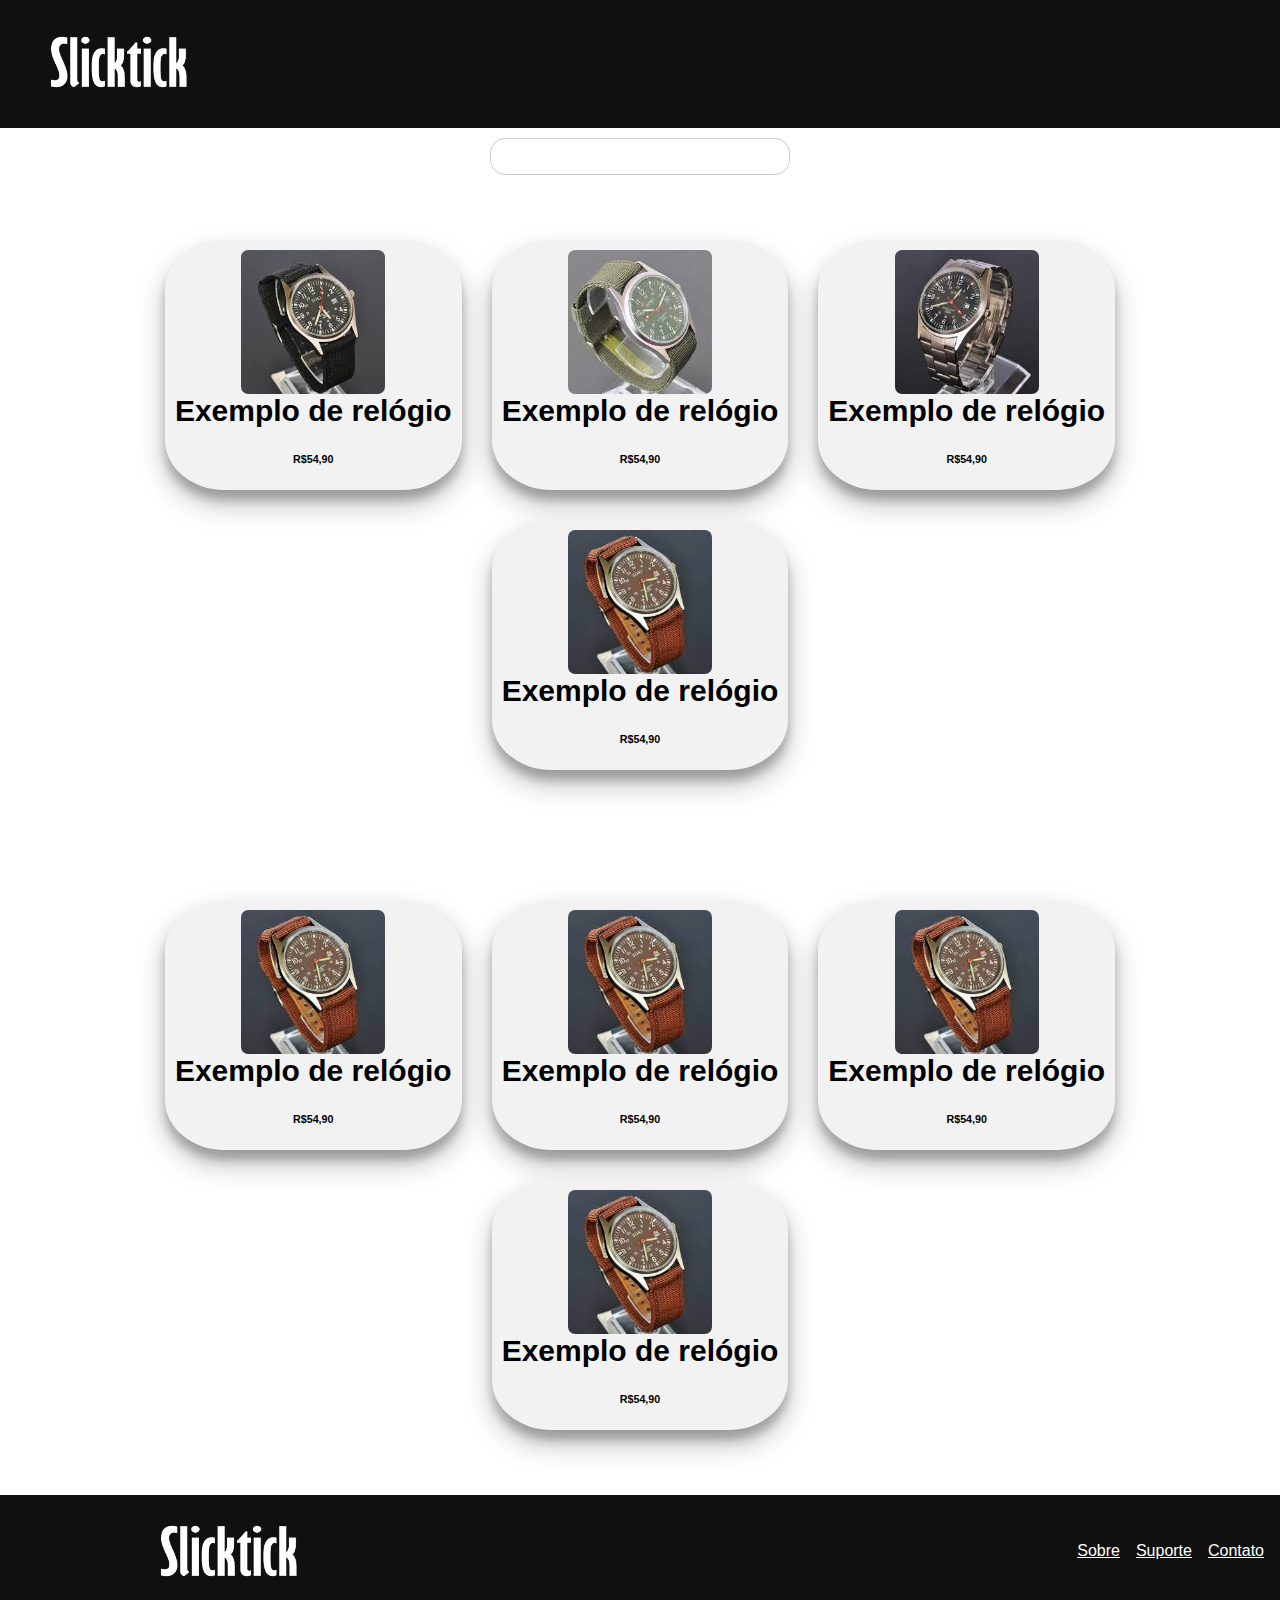
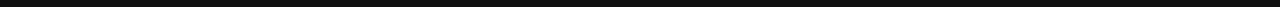
==== index.html @ 61d04b7a "remoção da pasta incomodante" ====
<!DOCTYPE html>
<html lang="pt-br">
  <head>
    <meta charset="UTF-8">
    <meta name="viewport" content="width=device-width, initial-scale=1.0">
    <link rel="stylesheet" href="style.css">
    <link rel="stylesheet" href="classes.css">
    <title>SlickTick</title>
  </head>
  <body>
    
    <div class="header">
      <a class="home-button" href="index.html"><img src="img/Slick_Tick.png" alt="Logo" class="logo"></a>
    </div>

    <div class="searchwrapper">
        <center>
            <input type="search" class="searchbar">
        </center>
    </div>

    <div class="gallery">
        <div class="content">
        <a class ="buylink" href="buypage.html">
          <img class="products-image" src="relogio2.jpeg">
          <h3 class="product-title">Exemplo de relógio</h3>
          <h6>R$54,90</h6>
          </a>
        </div>

        <div class="content">
          <a class ="buylink" href="buypage.html">
            <img class="products-image" src="relogio3.jpeg">
            <h3 class="product-title">Exemplo de relógio</h3>
            <h6>R$54,90</h6>
          </a>
        </div>

        <div class="content">
          <a class ="buylink" href="buypage.html">
            <img class="products-image" src="relogio4.jpeg">
            <h3 class="product-title">Exemplo de relógio</h3>
            <h6>R$54,90</h6>
          </a>
        </div>

        <div class="content">
          <a class ="buylink" href="buypage.html">
            <img class="products-image" src="relogio5.jpeg">
            <h3 class="product-title">Exemplo de relógio</h3>
            <h6>R$54,90</h6>
          </a>
        </div>
    </div>
    <div class="gallery"> <!--Alterar imagens para novas-->
      <div class="content">
        <a class ="buylink" href="buypage.html">
          <img class="products-image" src="relogio5.jpeg">
          <h3 class="product-title">Exemplo de relógio</h3>
          <h6>R$54,90</h6>
        </a>
      </div>

      <div class="content">
        <a class ="buylink" href="buypage.html">
          <img class="products-image" src="relogio5.jpeg">
          <h3 class="product-title">Exemplo de relógio</h3>
          <h6>R$54,90</h6>
        </a>
      </div>

      <div class="content">
        <a class ="buylink" href="buypage.html">
          <img class="products-image" src="relogio5.jpeg">
          <h3 class="product-title">Exemplo de relógio</h3>
          <h6>R$54,90</h6>
        </a>
      </div>

      <div class="content">
        <a class ="buylink" href="buypage.html">
          <img class="products-image" src="relogio5.jpeg">
          <h3 class="product-title">Exemplo de relógio</h3>
          <h6>R$54,90</h6>
        </a>
      </div>
    </div>

    <footer class="footer"><!--Adicionar links-->
      <img src="img/Slick_Tick.png" alt="Logo" class="logo">
      <div class="abouts">
        <a class="about-txt" href="about.html">Sobre</a>
        <a class="about-txt" href="link">Suporte</a>
        <a class="about-txt" href="contact.html">Contato</a>
        <!-- Adicionar Políticas do site, pode ser gerado na internet -->
      </div>
    </footer>

  </body>
</html>
---- style.css ----
.searchbar {
    width: 300px;
    padding: 10px;
    border: 1px solid #ccc;
    outline: none;
    text-align: left;
    margin-top: 10px;
    border-radius: 15px;
}

.product-title {
    text-align: center;
    font-size: 30px;
    margin: 0;
    padding-top: 10px;
    padding: 0 10px 0 10px;
}

.gallery {
    display: flex;
    flex-wrap: wrap;
    width: 100%;
    justify-content: center;
    align-items: center;
    margin: 50px 0;
}

.content {
    width: 10%rem;
    margin: 15px;
    box-sizing: border-box;
    float: left;
    text-align: center;
    border-radius: 20%;
    cursor: pointer;
    padding-top: 10px;
    box-shadow: 0 14px 28px rgba(0,0,0,0.25), 0 10px 10px rgba(0,0,0,0.22);
    transition: .4s;
    background: #f2f2f2;
    
}

.content:hover {
    box-shadow: 0 3px 6px rgba(0,0,0,0.11), 0 3px 6px rgba(0,0,0,0.23);
}

.products-image {
    width: 9rem;
    height: 9rem;
    text-align: center;
    margin: 0 auto;
    display: block;
    border-radius: 5%;
    
}

.buylink {
    text-decoration: none;
    color: #000000;
}
---- classes.css ----
body {
    font-family: 'Gill Sans', 'Gill Sans MT', Calibri, 'Trebuchet MS', sans-serif;
    min-height: 100vh;
    margin: 0;
    display: flex;
    flex-direction: column;
}
.header {
    background-color: #101010;
    color: #ffffff;
    height: 8rem;
    margin: 0;
    width: 110%;
    display: flex;
    align-items: flex-start;
    justify-content: space-between;
    align-items: center;
}
.logo {
    flex-direction: row;
    font-weight: bolder;
    text-transform: uppercase;
    text-shadow: 0.2rem 0.2rem rgb(189, 143, 26);
    margin-left: 7.25%;
}
.footer {
    background-color: #101010;
    color: #ffffff;
    height: 3rem;
    width: 100%;
    display: flex;
    align-items: flex-start;
    justify-content: space-between;
    align-items: center;
    margin-top: auto;
    padding: 2rem;
}

.nav {
    display: flex;
    justify-content: end;
}

.abouts {
    display: flex;
    font-size: 1rem;
    margin: 0 3rem 0 0;
}

.logo {
    width: 13rem;
    height: 7rem;
}

.about-txt {
    margin: 0;
    margin: 0 0 0 1rem;
    color: white;

}

.margin-text-div {
    margin-left: 2rem;
    margin-right: 2rem;
}
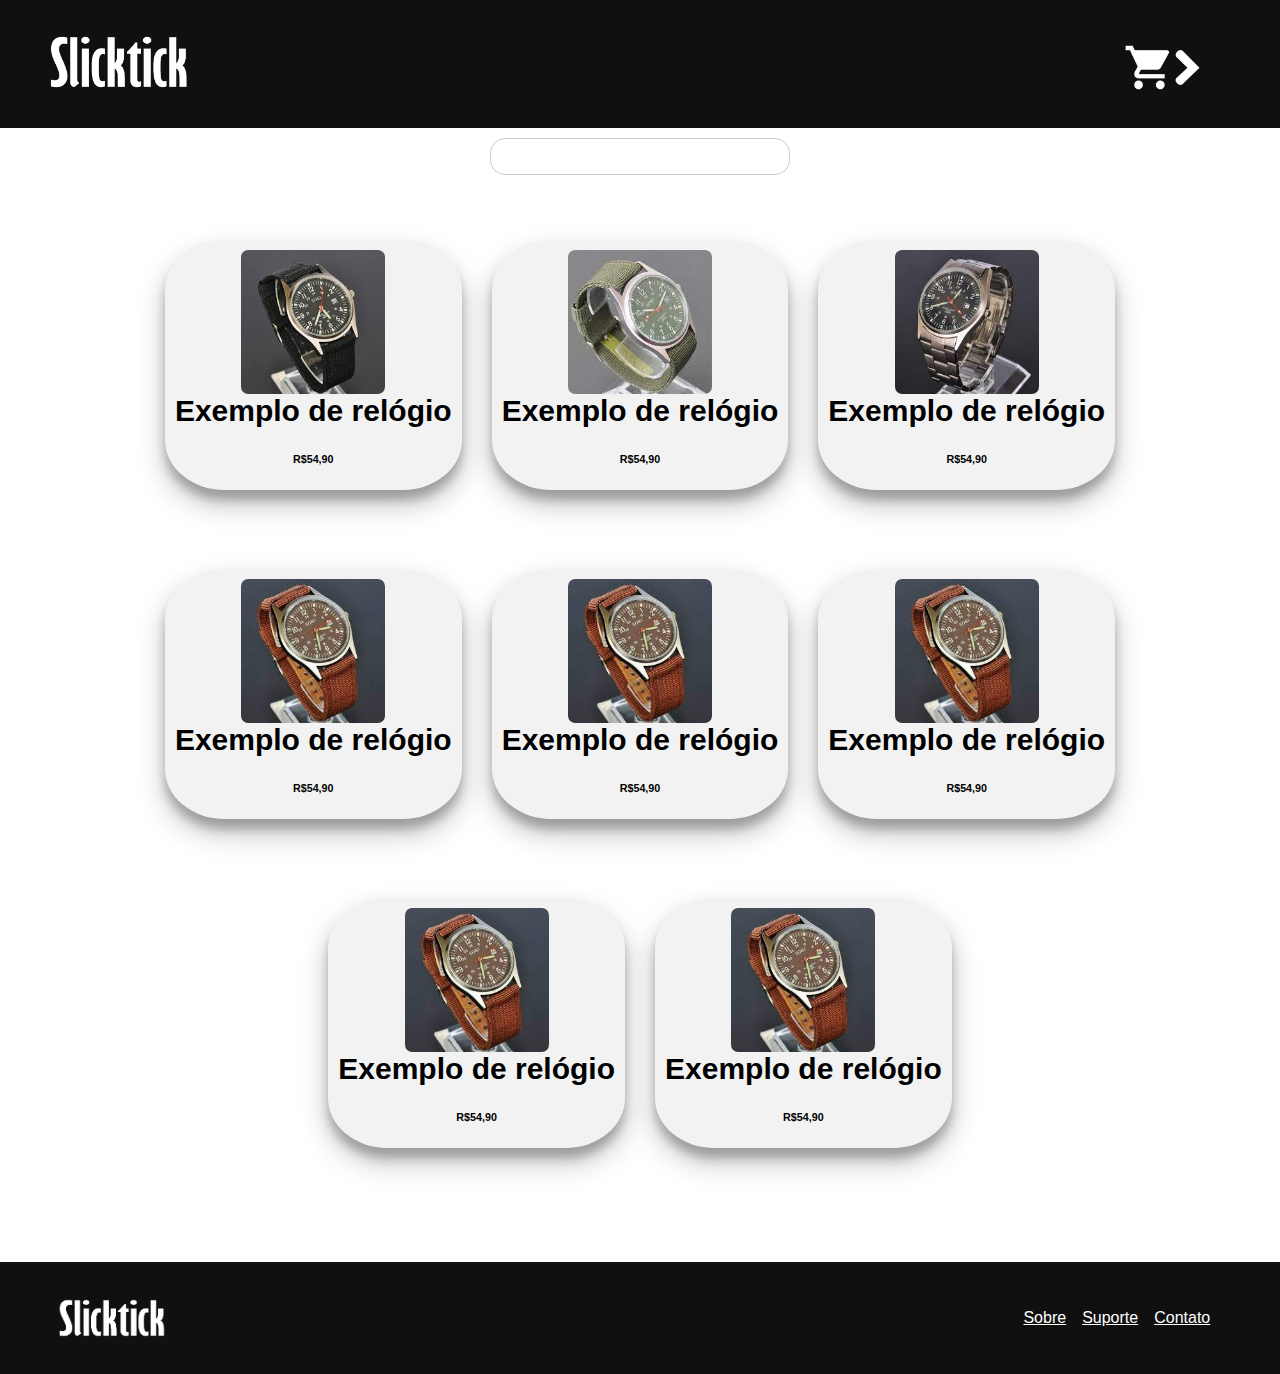
==== commit 19602698: "Super Update bros" ====
--- a/index.html
+++ b/index.html
@@ -5,17 +5,19 @@
     <meta name="viewport" content="width=device-width, initial-scale=1.0">
     <link rel="stylesheet" href="style.css">
     <link rel="stylesheet" href="classes.css">
+    <script src="scripts.js"></script>
     <title>SlickTick</title>
   </head>
   <body>
     
     <div class="header">
       <a class="home-button" href="index.html"><img src="img/Slick_Tick.png" alt="Logo" class="logo"></a>
+      <a class="shopcartbutton" href="shopcart.html"><img src="img/carrinhocompras.png" alt="shopcart" class="shopcart-image"></a>
     </div>
 
     <div class="searchwrapper">
         <center>
-            <input type="search" class="searchbar">
+            <input type="search" class="searchbar" onkeyup="searchProducts()">
         </center>
     </div>
 
@@ -51,8 +53,7 @@
             <h6>R$54,90</h6>
           </a>
         </div>
-    </div>
-    <div class="gallery"> <!--Alterar imagens para novas-->
+
       <div class="content">
         <a class ="buylink" href="buypage.html">
           <img class="products-image" src="relogio5.jpeg">
@@ -87,7 +88,7 @@
     </div>
 
     <footer class="footer"><!--Adicionar links-->
-      <img src="img/Slick_Tick.png" alt="Logo" class="logo">
+      <img src="img/Slick_Tick.png" alt="Logo" class="footerlogo">
       <div class="abouts">
         <a class="about-txt" href="about.html">Sobre</a>
         <a class="about-txt" href="link">Suporte</a>
@@ -95,6 +96,5 @@
         <!-- Adicionar Políticas do site, pode ser gerado na internet -->
       </div>
     </footer>
-
   </body>
 </html>--- a/style.css
+++ b/style.css
@@ -19,7 +19,7 @@
 .gallery {
     display: flex;
     flex-wrap: wrap;
-    width: 100%;
+    width: 100%rem;
     justify-content: center;
     align-items: center;
     margin: 50px 0;
@@ -37,7 +37,7 @@
     box-shadow: 0 14px 28px rgba(0,0,0,0.25), 0 10px 10px rgba(0,0,0,0.22);
     transition: .4s;
     background: #f2f2f2;
-    
+    margin-bottom: 4rem; /* Espaçamento entre os itens */
 }
 
 .content:hover {
--- a/classes.css
+++ b/classes.css
@@ -4,13 +4,14 @@
     margin: 0;
     display: flex;
     flex-direction: column;
+    max-width: 100%;
 }
 .header {
     background-color: #101010;
     color: #ffffff;
     height: 8rem;
     margin: 0;
-    width: 110%;
+    width: 100%;
     display: flex;
     align-items: flex-start;
     justify-content: space-between;
@@ -27,13 +28,19 @@
     background-color: #101010;
     color: #ffffff;
     height: 3rem;
-    width: 100%;
+    margin: 0;
+    width: 95.8%; /*necessário para não criar barra horizontal, tamanho exato*/
     display: flex;
     align-items: flex-start;
     justify-content: space-between;
     align-items: center;
     margin-top: auto;
     padding: 2rem;
+}
+
+.footerlogo {
+    width: 10rem;
+    height: 5rem;
 }
 
 .nav {
@@ -63,3 +70,12 @@
     margin-left: 2rem;
     margin-right: 2rem;
 }
+
+.shopcart-image {
+        width: 4.7rem; /* 70px */
+        height: auto;
+        float: right;
+        margin-top: -6.3%;
+        padding-top: 1rem;
+        padding-right: 5rem;
+}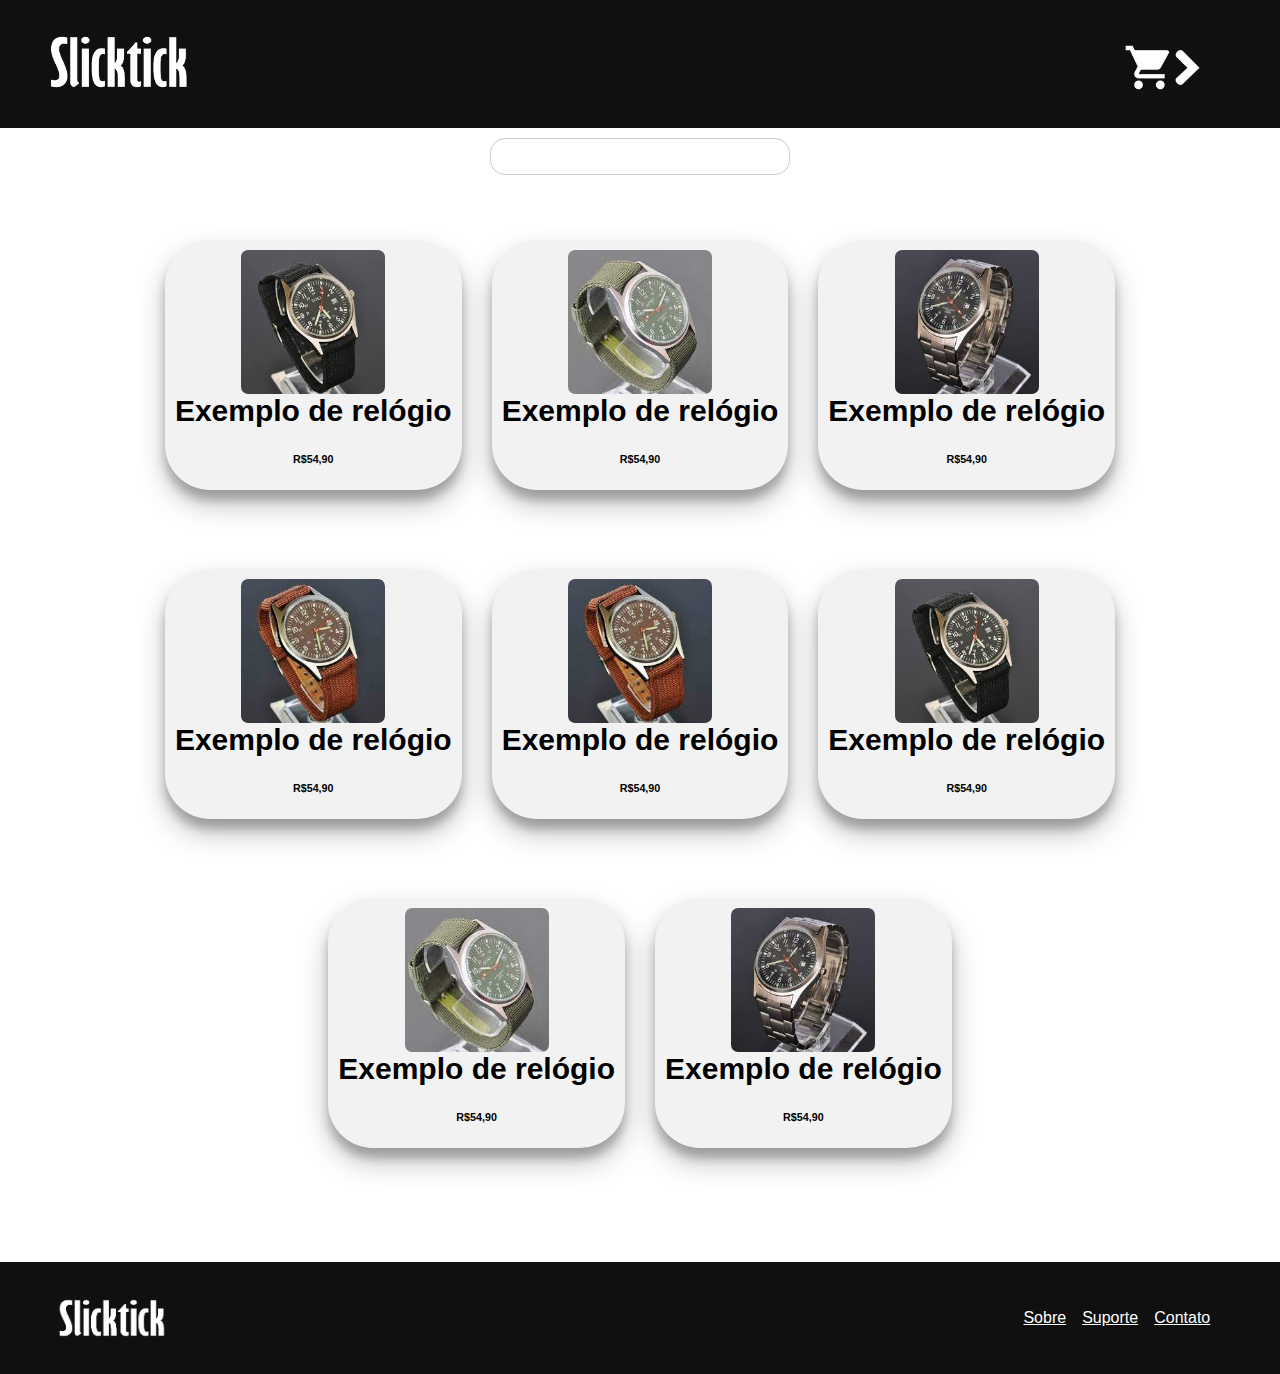
==== commit 228a36f9: "master update 4" ====
--- a/index.html
+++ b/index.html
@@ -23,71 +23,79 @@
 
     <div class="gallery">
         <div class="content">
-        <a class ="buylink" href="buypage.html">
-          <img class="products-image" src="relogio2.jpeg">
+        <a class ="buylink" href="buypage.html" onclick="redirectToBuyPage('productsimages/relogio2.jpeg', 54.90)">
+          <img class="products-image" src="productsimages/relogio2.jpeg">
           <h3 class="product-title">Exemplo de relógio</h3>
           <h6>R$54,90</h6>
           </a>
         </div>
 
         <div class="content">
-          <a class ="buylink" href="buypage.html">
-            <img class="products-image" src="relogio3.jpeg">
+          <a class ="buylink" href="buypage.html" onclick="redirectToBuyPage('productsimages/relogio3.jpeg', 54.90)">
+            <img class="products-image" src="productsimages/relogio3.jpeg">
             <h3 class="product-title">Exemplo de relógio</h3>
             <h6>R$54,90</h6>
           </a>
         </div>
 
         <div class="content">
-          <a class ="buylink" href="buypage.html">
-            <img class="products-image" src="relogio4.jpeg">
+          <a class ="buylink" href="buypage.html" onclick="redirectToBuyPage('productsimages/relogio4.jpeg', 54.90)">
+            <img class="products-image" src="productsimages/relogio4.jpeg">
             <h3 class="product-title">Exemplo de relógio</h3>
             <h6>R$54,90</h6>
           </a>
         </div>
 
         <div class="content">
-          <a class ="buylink" href="buypage.html">
-            <img class="products-image" src="relogio5.jpeg">
+          <a class ="buylink" href="buypage.html" onclick="redirectToBuyPage('productsimages/relogio5.jpeg', 54.90)">
+            <img class="products-image" src="productsimages/relogio5.jpeg">
             <h3 class="product-title">Exemplo de relógio</h3>
             <h6>R$54,90</h6>
           </a>
         </div>
 
       <div class="content">
-        <a class ="buylink" href="buypage.html">
-          <img class="products-image" src="relogio5.jpeg">
+        <a class ="buylink" href="buypage.html" onclick="redirectToBuyPage('productsimages/relogio5.jpeg', 54.90)">
+          <img class="products-image" src="productsimages/relogio5.jpeg">
           <h3 class="product-title">Exemplo de relógio</h3>
           <h6>R$54,90</h6>
         </a>
       </div>
 
       <div class="content">
-        <a class ="buylink" href="buypage.html">
-          <img class="products-image" src="relogio5.jpeg">
+        <a class ="buylink" href="buypage.html" onclick="redirectToBuyPage('productsimages/relogio2.jpeg', 54.90)">
+          <img class="products-image" src="productsimages/relogio2.jpeg">
           <h3 class="product-title">Exemplo de relógio</h3>
           <h6>R$54,90</h6>
         </a>
       </div>
 
       <div class="content">
-        <a class ="buylink" href="buypage.html">
-          <img class="products-image" src="relogio5.jpeg">
+        <a class ="buylink" href="buypage.html" onclick="redirectToBuyPage('productsimages/relogio3.jpeg', 54.90)">
+          <img class="products-image" src="productsimages/relogio3.jpeg">
           <h3 class="product-title">Exemplo de relógio</h3>
           <h6>R$54,90</h6>
         </a>
       </div>
 
       <div class="content">
-        <a class ="buylink" href="buypage.html">
-          <img class="products-image" src="relogio5.jpeg">
+        <a class ="buylink" href="buypage.html" onclick="redirectToBuyPage('productsimages/relogio4.jpeg', 54.90)">
+          <img class="products-image" src="productsimages/relogio4.jpeg">
           <h3 class="product-title">Exemplo de relógio</h3>
           <h6>R$54,90</h6>
         </a>
       </div>
     </div>
 
-    <footer class="footer"><!--Adicionar links-->
+    <script>
+      function redirectToBuyPage(image, price) {
+          localStorage.setItem('selectedProductImage', image);
+          localStorage.setItem('selectedProductPrice', price);
+          window.location.href = 'buypage.html';
+      }
+  </script>
+
+    <footer class="footer">
       <img src="img/Slick_Tick.png" alt="Logo" class="footerlogo">
       <div class="abouts">
         <a class="about-txt" href="about.html">Sobre</a>
--- a/style.css
+++ b/style.css
@@ -31,7 +31,7 @@
     box-sizing: border-box;
     float: left;
     text-align: center;
-    border-radius: 20%;
+    border-radius: 45px;
     cursor: pointer;
     padding-top: 10px;
     box-shadow: 0 14px 28px rgba(0,0,0,0.25), 0 10px 10px rgba(0,0,0,0.22);
@@ -51,7 +51,12 @@
     margin: 0 auto;
     display: block;
     border-radius: 5%;
-    
+}
+
+.productbox-image {
+    display: block;
+    border-radius: 5%;
+    margin-right: 2rem;
 }
 
 .buylink {
@@ -59,4 +64,15 @@
     color: #000000;
 }
 
-
+#product-box {
+    width: 50%;
+    margin: 0 auto;
+    margin-top: 2rem;
+    background-color: #f2f2f2;
+    padding: 20px;
+    border-radius: 60px;
+    padding-left: 3rem;
+    display: flex; /* Torna o contêiner flexível */
+    align-items: center; /* Alinha os itens verticalmente */
+    flex-direction: column; /* Alinha os itens verticalmente */
+}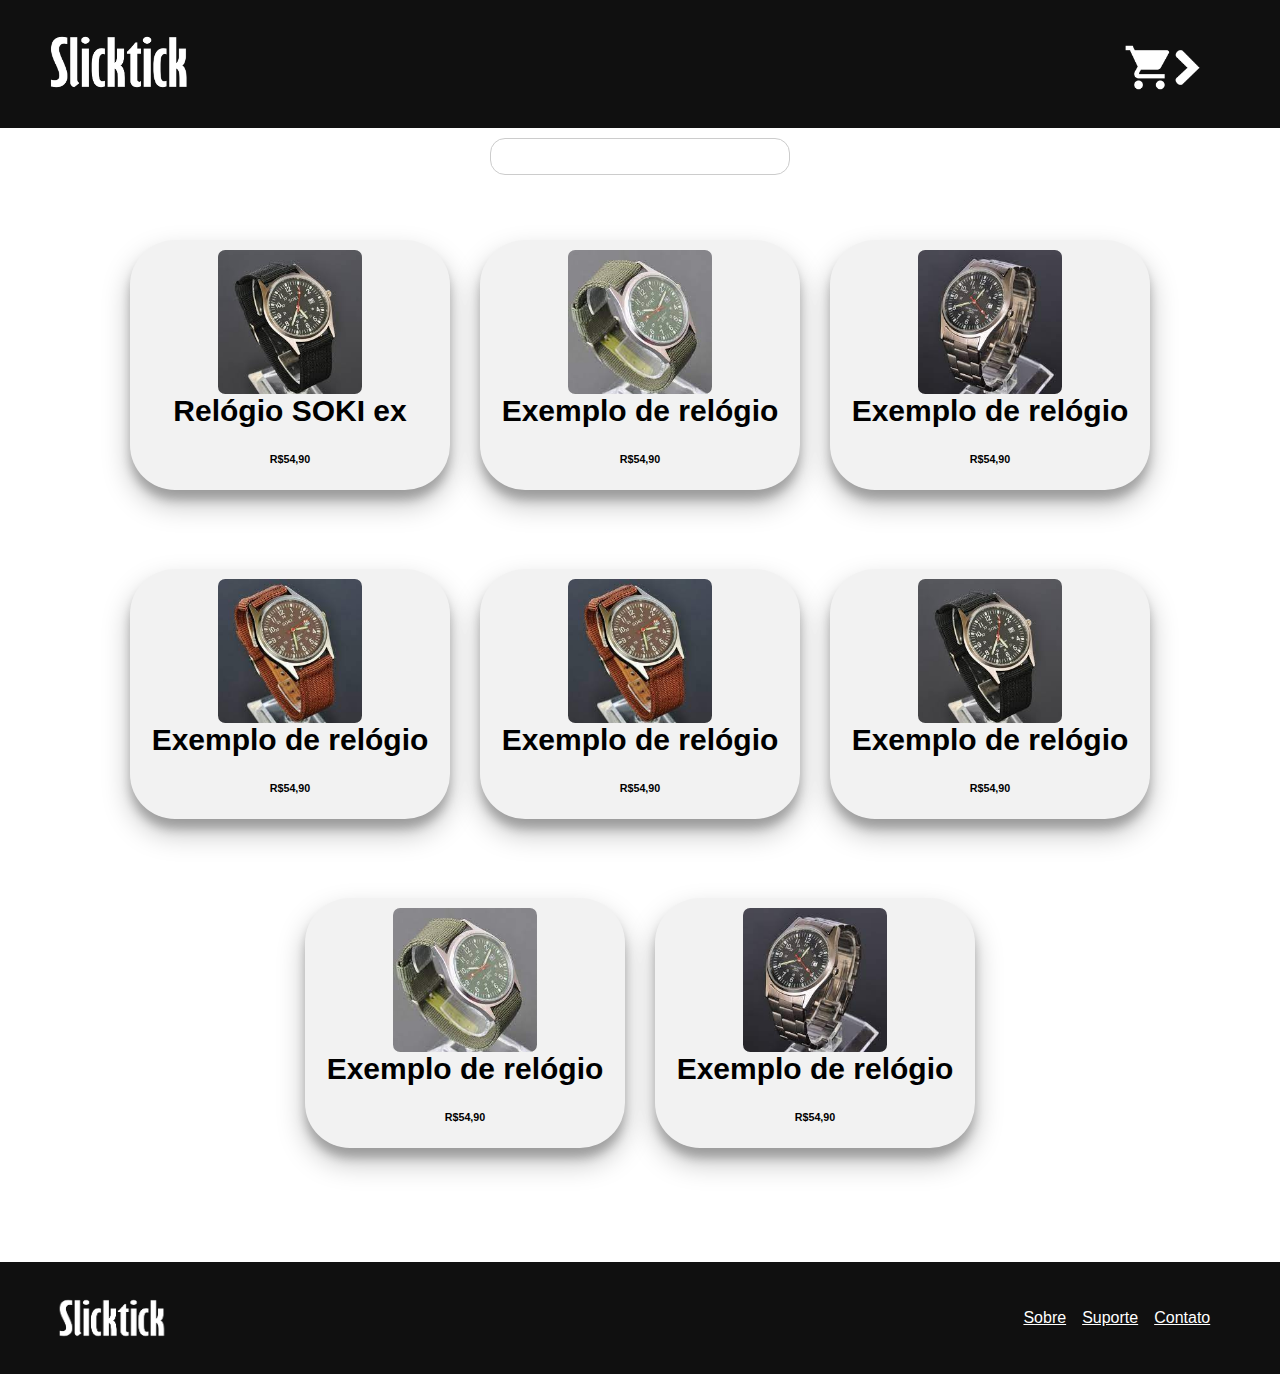
==== commit 7f778ceb: "master udate idk" ====
--- a/index.html
+++ b/index.html
@@ -25,7 +25,7 @@
         <div class="content">
         <a class ="buylink" href="buypage.html" onclick="redirectToBuyPage('productsimages/relogio2.jpeg', 54.90)">
           <img class="products-image" src="productsimages/relogio2.jpeg">
-          <h3 class="product-title">Exemplo de relógio</h3>
+          <h3 class="product-title">Relógio SOKI ex</h3>
           <h6>R$54,90</h6>
           </a>
         </div>
--- a/style.css
+++ b/style.css
@@ -26,7 +26,7 @@
 }
 
 .content {
-    width: 10%rem;
+    width: 20rem;
     margin: 15px;
     box-sizing: border-box;
     float: left;
@@ -56,7 +56,7 @@
 .productbox-image {
     display: block;
     border-radius: 5%;
-    margin-right: 2rem;
+    margin-right: 4rem;
 }
 
 .buylink {
@@ -66,13 +66,15 @@
 
 #product-box {
     width: 50%;
+    height: 22rem;
     margin: 0 auto;
     margin-top: 2rem;
-    background-color: #f2f2f2;
+    background-color: #dcdcdc;
     padding: 20px;
     border-radius: 60px;
     padding-left: 3rem;
-    display: flex; /* Torna o contêiner flexível */
-    align-items: center; /* Alinha os itens verticalmente */
-    flex-direction: column; /* Alinha os itens verticalmente */
-}+    display: flex;
+    justify-content: center; /* Centraliza o conteúdo horizontalmente */
+    align-items: center; /* Centraliza o conteúdo verticalmente */
+    margin-top: 40px;
+}
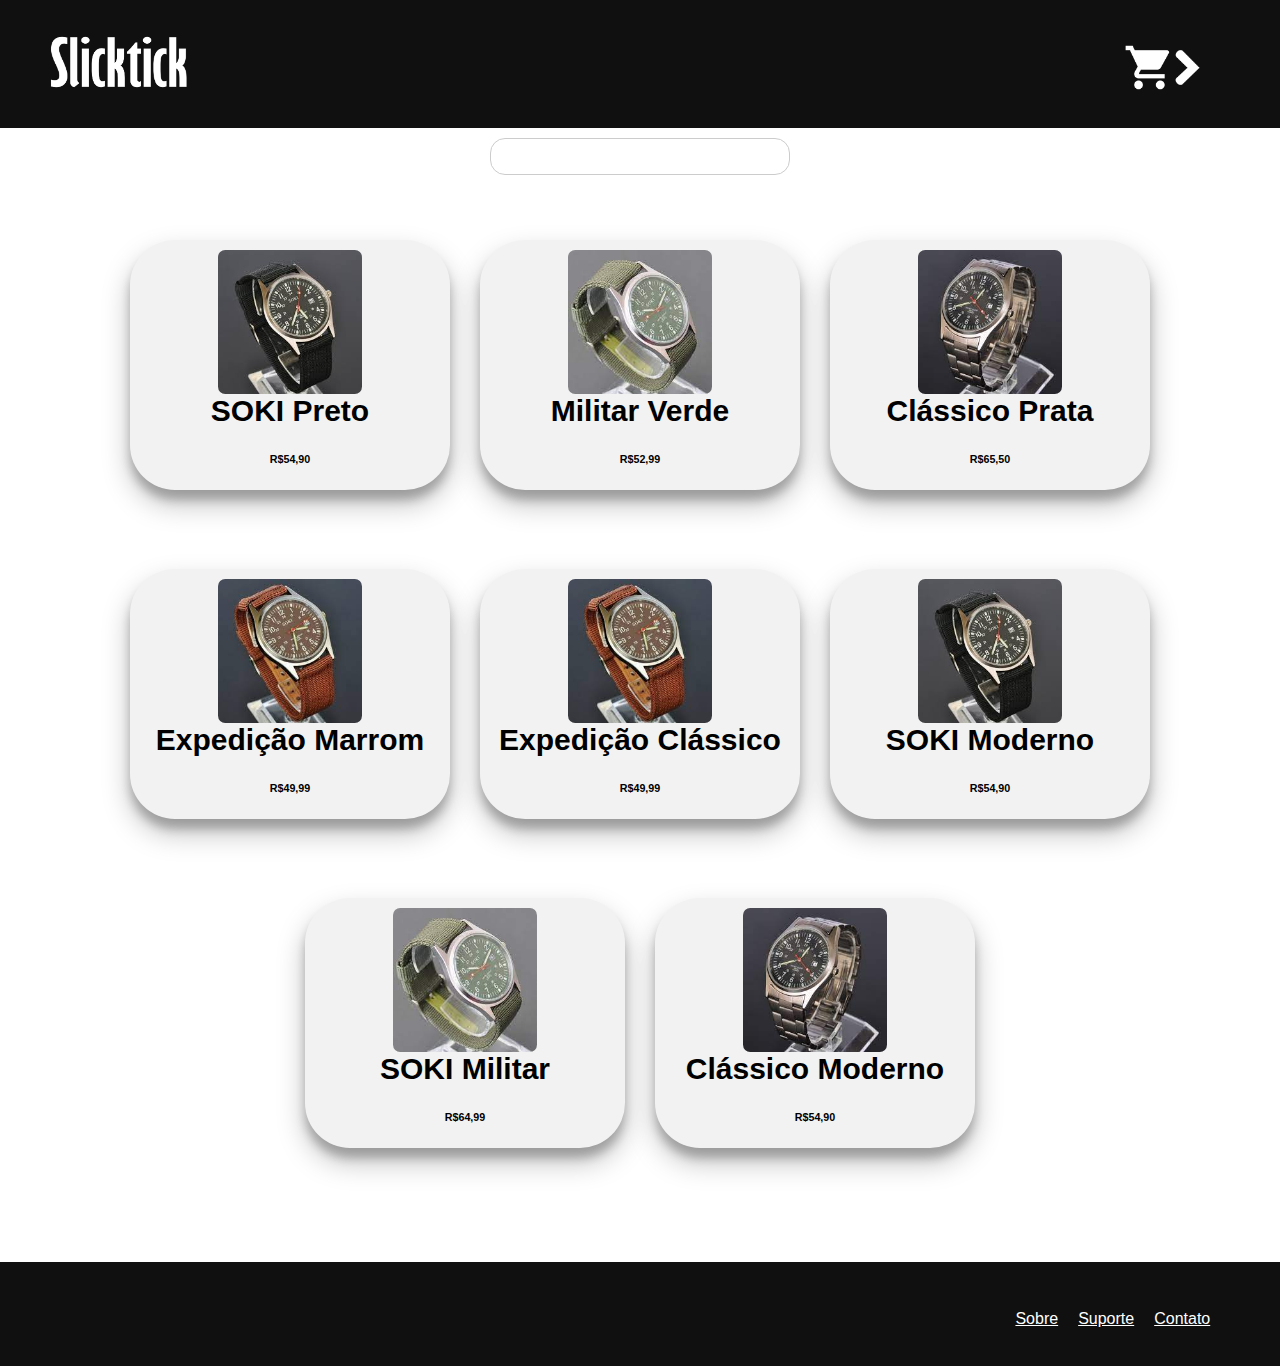
==== commit d47a4743: "update yeah" ====
--- a/index.html
+++ b/index.html
@@ -3,6 +3,8 @@
   <head>
     <meta charset="UTF-8">
     <meta name="viewport" content="width=device-width, initial-scale=1.0">
+    <link rel="stylesheet" href="OwlCarousel/dist/assets/owl.carousel.css">
+    <link rel="stylesheet" href="OwlCarousel/dist/assets/owl.car">
     <link rel="stylesheet" href="style.css">
     <link rel="stylesheet" href="classes.css">
     <script src="scripts.js"></script>
@@ -25,66 +27,67 @@
         <div class="content">
         <a class ="buylink" href="buypage.html" onclick="redirectToBuyPage('productsimages/relogio2.jpeg', 54.90)">
           <img class="products-image" src="productsimages/relogio2.jpeg">
-          <h3 class="product-title">Relógio SOKI ex</h3>
+          <h3 class="product-title">SOKI Preto</h3>
           <h6>R$54,90</h6>
           </a>
         </div>
 
         <div class="content">
-          <a class ="buylink" href="buypage.html" onclick="redirectToBuyPage('productsimages/relogio3.jpeg', 54.90)">
+          <a class ="buylink" href="buypage.html" onclick="redirectToBuyPage('productsimages/relogio3.jpeg', 52.99)">
             <img class="products-image" src="productsimages/relogio3.jpeg">
-            <h3 class="product-title">Exemplo de relógio</h3>
-            <h6>R$54,90</h6>
+            <h3 class="product-title">Militar Verde</h3>
+            <h6>R$52,99</h6>
           </a>
         </div>
 
         <div class="content">
-          <a class ="buylink" href="buypage.html" onclick="redirectToBuyPage('productsimages/relogio4.jpeg', 54.90)">
+          <a class ="buylink" href="buypage.html" onclick="redirectToBuyPage('productsimages/relogio4.jpeg', 65.50)">
             <img class="products-image" src="productsimages/relogio4.jpeg">
-            <h3 class="product-title">Exemplo de relógio</h3>
-            <h6>R$54,90</h6>
+            <h3 class="product-title">Clássico Prata</h3>
+            <h6>R$65,50</h6>
           </a>
         </div>
 
         <div class="content">
-          <a class ="buylink" href="buypage.html" onclick="redirectToBuyPage('productsimages/relogio5.jpeg', 54.90)">
+          <a class ="buylink" href="buypage.html" onclick="redirectToBuyPage('productsimages/relogio5.jpeg', 49.99)">
             <img class="products-image" src="productsimages/relogio5.jpeg">
-            <h3 class="product-title">Exemplo de relógio</h3>
-            <h6>R$54,90</h6>
+            <h3 class="product-title">Expedição Marrom</h3>
+            <h6>R$49,99</h6>
           </a>
         </div>
 
       <div class="content">
-        <a class ="buylink" href="buypage.html" onclick="redirectToBuyPage('productsimages/relogio5.jpeg', 54.90)">
+        <a class ="buylink" href="buypage.html" onclick="redirectToBuyPage('productsimages/relogio5.jpeg', 49.99)">
           <img class="products-image" src="productsimages/relogio5.jpeg">
-          <h3 class="product-title">Exemplo de relógio</h3>
-          <h6>R$54,90</h6>
+          <h3 class="product-title">Expedição Clássico</h3>
+          <h6>R$49,99</h6>
         </a>
       </div>
 
       <div class="content">
         <a class ="buylink" href="buypage.html" onclick="redirectToBuyPage('productsimages/relogio2.jpeg', 54.90)">
           <img class="products-image" src="productsimages/relogio2.jpeg">
-          <h3 class="product-title">Exemplo de relógio</h3>
+          <h3 class="product-title">SOKI Moderno</h3>
           <h6>R$54,90</h6>
         </a>
       </div>
 
       <div class="content">
-        <a class ="buylink" href="buypage.html" onclick="redirectToBuyPage('productsimages/relogio3.jpeg', 54.90)">
+        <a class ="buylink" href="buypage.html" onclick="redirectToBuyPage('productsimages/relogio3.jpeg', 64.99)">
           <img class="products-image" src="productsimages/relogio3.jpeg">
-          <h3 class="product-title">Exemplo de relógio</h3>
-          <h6>R$54,90</h6>
+          <h3 class="product-title">SOKI Militar</h3>
+          <h6>R$64,99</h6>
         </a>
       </div>
 
       <div class="content">
         <a class ="buylink" href="buypage.html" onclick="redirectToBuyPage('productsimages/relogio4.jpeg', 54.90)">
           <img class="products-image" src="productsimages/relogio4.jpeg">
-          <h3 class="product-title">Exemplo de relógio</h3>
+          <h3 class="product-title">Clássico Moderno</h3>
           <h6>R$54,90</h6>
         </a>
       </div>
+
     </div>
 
     <script>
@@ -96,7 +99,6 @@
   </script>
 
     <footer class="footer">
-      <img src="img/Slick_Tick.png" alt="Logo" class="footerlogo">
       <div class="abouts">
         <a class="about-txt" href="about.html">Sobre</a>
         <a class="about-txt" href="link">Suporte</a>
--- a/classes.css
+++ b/classes.css
@@ -1,6 +1,6 @@
 body {
     font-family: 'Gill Sans', 'Gill Sans MT', Calibri, 'Trebuchet MS', sans-serif;
-    min-height: 100vh;
+    min-height: 105vh;
     margin: 0;
     display: flex;
     flex-direction: column;
@@ -19,28 +19,20 @@
 }
 .logo {
     flex-direction: row;
-    font-weight: bolder;
-    text-transform: uppercase;
-    text-shadow: 0.2rem 0.2rem rgb(189, 143, 26);
     margin-left: 7.25%;
 }
 .footer {
     background-color: #101010;
     color: #ffffff;
-    height: 3rem;
+    height: 2.5rem;
     margin: 0;
     width: 95.8%; /*necessário para não criar barra horizontal, tamanho exato*/
     display: flex;
-    align-items: flex-start;
+    flex-direction: column;
+    align-items: flex-end;
     justify-content: space-between;
-    align-items: center;
     margin-top: auto;
     padding: 2rem;
-}
-
-.footerlogo {
-    width: 10rem;
-    height: 5rem;
 }
 
 .nav {
@@ -60,22 +52,41 @@
 }
 
 .about-txt {
-    margin: 0;
-    margin: 0 0 0 1rem;
+    margin: 1rem 0 0 1.25rem;
     color: white;
-
 }
 
 .margin-text-div {
-    margin-left: 2rem;
-    margin-right: 2rem;
+    margin-left: 10rem;
+    margin-right: 10rem;
+    font-size: 125%;
 }
 
 .shopcart-image {
-        width: 4.7rem; /* 70px */
-        height: auto;
-        float: right;
-        margin-top: -6.3%;
-        padding-top: 1rem;
-        padding-right: 5rem;
-}+    width: 4.7rem; /* 70px */
+    height: auto;
+    float: right;
+    margin-top: -6.3%;
+    padding-top: 1rem;
+    padding-right: 5rem;
+}
+
+* {
+    scrollbar-width: thin;
+    scrollbar-color: rgb(255, 255, 255) #101010;
+  }
+  
+  /* Works on Chrome, Edge, and Safari */
+  *::-webkit-scrollbar {
+    width: 12px;
+  }
+  
+  *::-webkit-scrollbar-track {
+    background: rgb(255, 255, 255);
+  }
+  
+  *::-webkit-scrollbar-thumb {
+    background-color: #101010;
+    border-radius: 20px;
+    border: 3px solid rgb(255, 255, 255);
+  }